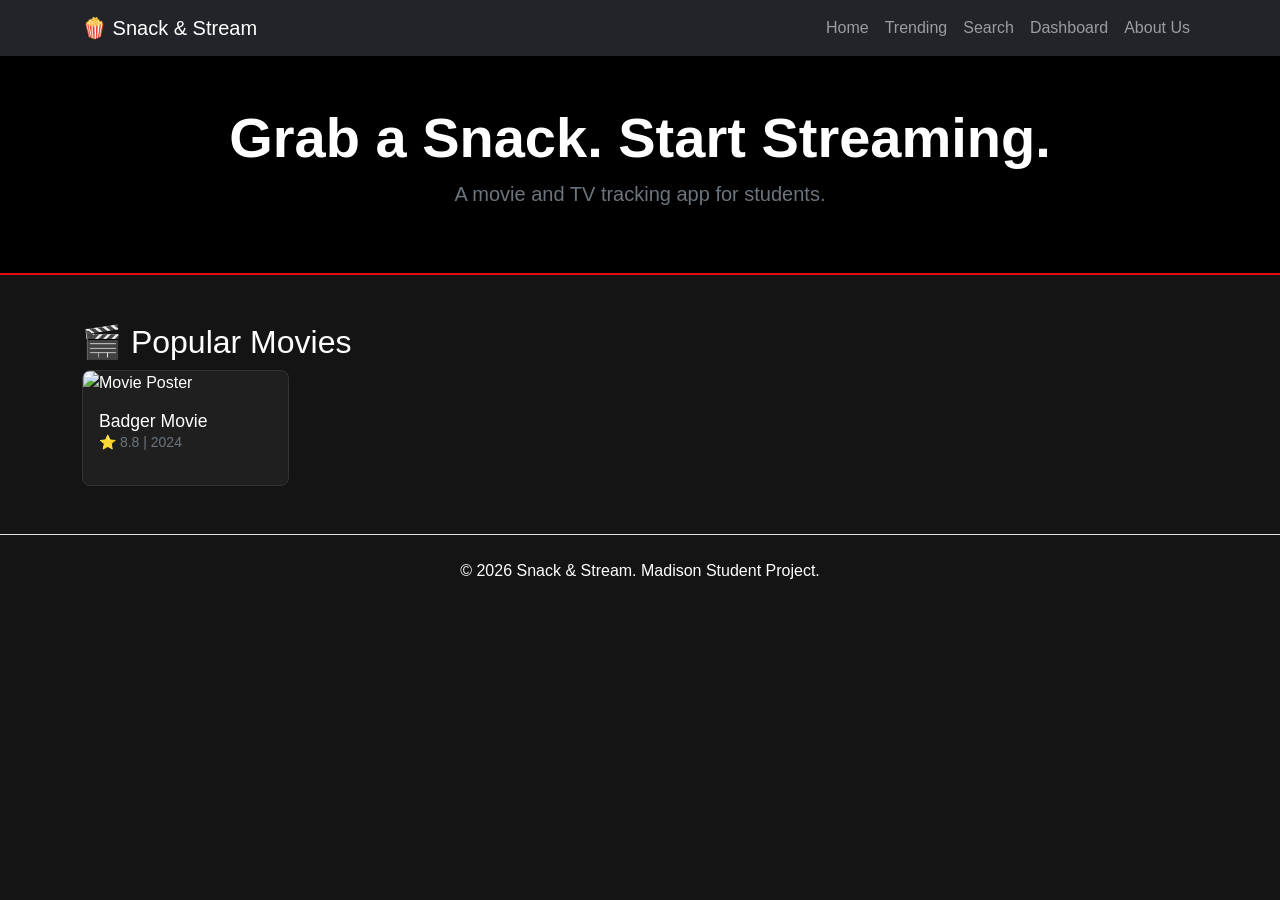
==== index.html @ 23dd026c "fix: home page main class fault" ====
<!doctype html>
<html lang="en">
    <head>
        <meta charset="UTF-8" />
        <title>Snack & Stream - Discover your favorite show</title>
        <link href="https://cdn.jsdelivr.net/npm/bootstrap@5.3.0/dist/css/bootstrap.min.css" rel="stylesheet" />
        <link rel="stylesheet" href="css/styles.css" />
    </head>
    <body>
        <nav class="navbar navbar-expand-lg navbar-dark bg-dark sticky-top">
            <div class="container">
                <a class="navbar-brand" href="index.html">🍿 Snack & Stream</a>
                <button
                    class="navbar-toggler"
                    type="button"
                    data-bs-toggle="collapse"
                    data-bs-target="#navbarNav"
                    aria-label="Toggle navigation"
                >
                    <span class="navbar-toggler-icon"></span>
                </button>
                <div class="collapse navbar-collapse" id="navbarNav">
                    <ul class="navbar-nav ms-auto">
                        <li class="nav-item"><a class="nav-link" href="index.html">Home</a></li>
                        <li class="nav-item"><a class="nav-link" href="pages/trending.html">Trending</a></li>
                        <li class="nav-item"><a class="nav-link" href="pages/search.html">Search</a></li>
                        <li class="nav-item"><a class="nav-link" href="dashboard.html">Dashboard</a></li>
                        <li class="nav-item"><a class="nav-link" href="about.html">About Us</a></li>
                    </ul>
                </div>
            </div>
        </nav>
        <header class="draft-hero py-5">
            <div class="container text-center">
                <h1 class="display-4 fw-bold">Grab a Snack. Start Streaming.</h1>
                <p class="lead text-secondary">A movie and TV tracking app for students.</p>
            </div>
        </header>

        <main class="container my-5">
            <section>
                <h2>🎬 Popular Movies</h2>
                <div class="cards-grid">
                    <article class="draft-card">
                        <img
                            src="https://images.unsplash.com/photo-1440404653325-ab127d49abc1?w=400"
                            alt="Movie Poster"
                            class="img-fluid"
                        />
                        <div class="p-3">
                            <h3>Badger Movie</h3>
                            <p class="small text-secondary">⭐ 8.8 | 2024</p>
                        </div>
                    </article>
                </div>
            </section>
        </main>

        <footer class="text-center py-4 border-top">
            <p>&copy; 2026 Snack & Stream. Madison Student Project.</p>
        </footer>
        <script src="https://cdn.jsdelivr.net/npm/bootstrap@5.3.0/dist/js/bootstrap.bundle.min.js"></script>

        <script src="js/api.js"></script>
        <script src="js/main.js"></script>
    </body>
</html>
---- css/styles.css ----
:root {
    --primary: #e50914;
    --dark: #141414;
    --text: #ffffff;
    --gray: #b3b3b3;
}

body {
    background-color: var(--dark);
    color: var(--text);
    font-family: sans-serif;
    margin: 0;
}

/* Grid */
.cards-grid {
    display: grid;
    grid-template-columns: repeat(auto-fill, minmax(200px, 1fr));
    gap: 20px;
}

.draft-card {
    background: #1f1f1f;
    border-radius: 8px;
    overflow: hidden;
    border: 1px solid #333;
}

.draft-card img {
    width: 100%;
    aspect-ratio: 2/3;
    object-fit: cover;
}

.draft-card h3 {
    font-size: 1.1rem;
    margin: 0;
}

.draft-hero {
    background: #000;
    border-bottom: 2px solid var(--primary);
}
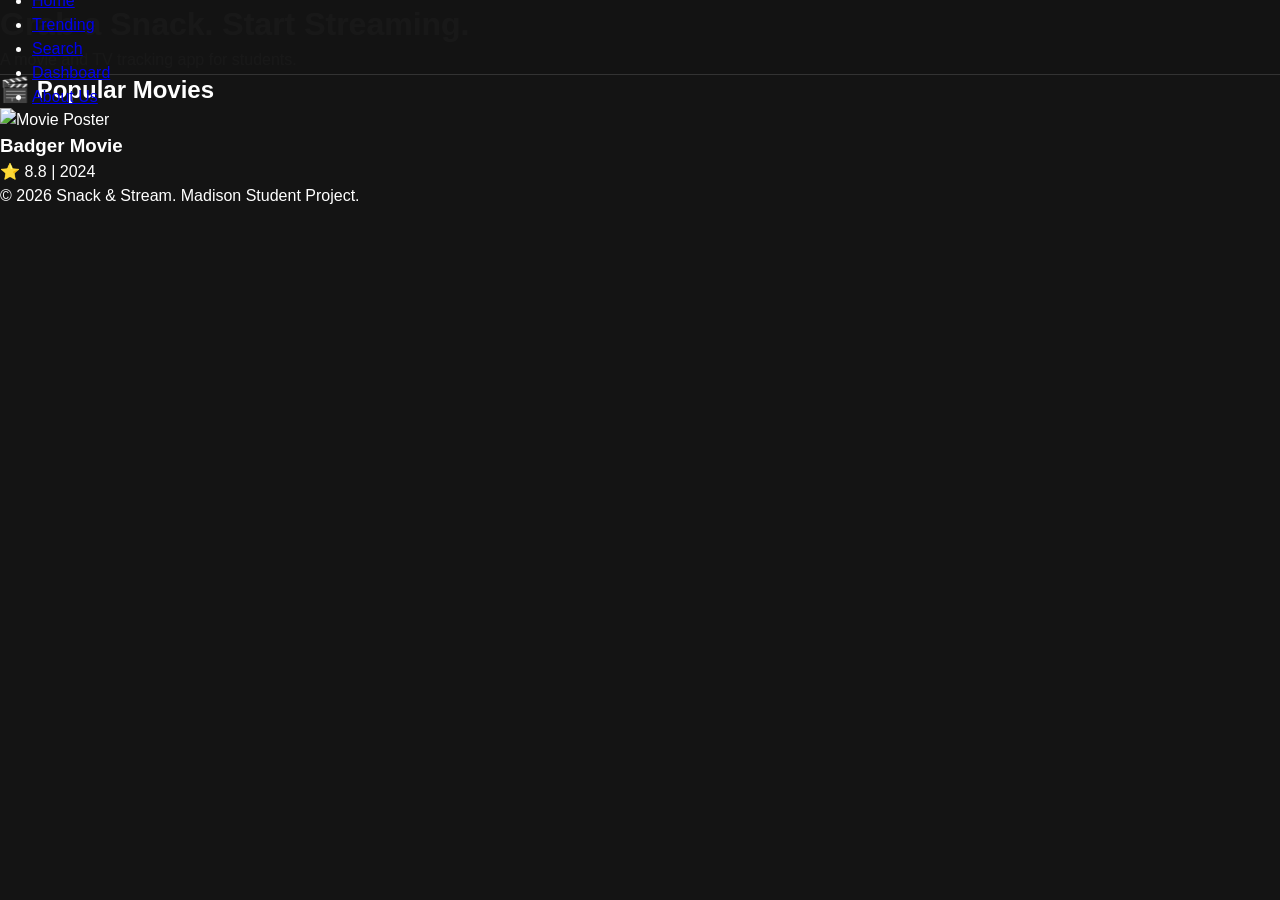
==== commit b5123ae4: "fix: trending nav (big problem)+css" ====
--- a/index.html
+++ b/index.html
@@ -3,7 +3,6 @@
     <head>
         <meta charset="UTF-8" />
         <title>Snack & Stream - Discover your favorite show</title>
-        <link href="https://cdn.jsdelivr.net/npm/bootstrap@5.3.0/dist/css/bootstrap.min.css" rel="stylesheet" />
         <link rel="stylesheet" href="css/styles.css" />
     </head>
     <body>
@@ -21,11 +20,21 @@
                 </button>
                 <div class="collapse navbar-collapse" id="navbarNav">
                     <ul class="navbar-nav ms-auto">
-                        <li class="nav-item"><a class="nav-link" href="index.html">Home</a></li>
-                        <li class="nav-item"><a class="nav-link" href="pages/trending.html">Trending</a></li>
-                        <li class="nav-item"><a class="nav-link" href="pages/search.html">Search</a></li>
-                        <li class="nav-item"><a class="nav-link" href="dashboard.html">Dashboard</a></li>
-                        <li class="nav-item"><a class="nav-link" href="about.html">About Us</a></li>
+                        <li class="nav-item">
+                            <a class="nav-link" href="index.html">Home</a>
+                        </li>
+                        <li class="nav-item">
+                            <a class="nav-link" href="pages/trending.html">Trending</a>
+                        </li>
+                        <li class="nav-item">
+                            <a class="nav-link" href="pages/search.html">Search</a>
+                        </li>
+                        <li class="nav-item">
+                            <a class="nav-link" href="dashboard.html">Dashboard</a>
+                        </li>
+                        <li class="nav-item">
+                            <a class="nav-link" href="about.html">About Us</a>
+                        </li>
                     </ul>
                 </div>
             </div>
--- a/css/styles.css
+++ b/css/styles.css
@@ -1,43 +1,248 @@
+/* ===== 1. GLOBAL SETTINGS & VARIABLES ===== */
 :root {
     --primary: #e50914;
-    --dark: #141414;
-    --text: #ffffff;
-    --gray: #b3b3b3;
+    --background: #141414;
+    --surface: #1f1f1f;
+    --surface-hover: #2a2a2a;
+    --text-primary: #ffffff;
+    --text-secondary: #b3b3b3;
+    --text-muted: #757575;
+    --success: #46d369;
+    --radius: 8px;
+    --shadow: 0 4px 20px rgba(0, 0, 0, 0.5);
+    --nav-height: 75px; /* Define Navbar height for calculations */
+}
+
+* {
+    box-sizing: border-box; /* Prevents padding from breaking layout width */
+    margin: 0;
+    padding: 0;
 }
 
 body {
-    background-color: var(--dark);
-    color: var(--text);
-    font-family: sans-serif;
-    margin: 0;
-}
-
-/* Grid */
-.cards-grid {
-    display: grid;
-    grid-template-columns: repeat(auto-fill, minmax(200px, 1fr));
-    gap: 20px;
-}
-
-.draft-card {
-    background: #1f1f1f;
-    border-radius: 8px;
+    background-color: var(--background);
+    color: var(--text-primary);
+    font-family: 'Segoe UI', Roboto, Helvetica, Arial, sans-serif;
+    line-height: 1.5;
+}
+
+/* ===== 2. NAVIGATION BAR ===== */
+.navbar {
+    position: fixed;
+    top: 0;
+    left: 0;
+    right: 0;
+    height: var(--nav-height);
+    z-index: 1000;
+    background-color: rgba(20, 20, 20, 0.98);
+    border-bottom: 1px solid #333;
+    padding: 0 2rem;
+    display: flex;
+    align-items: center;
+}
+
+.nav-container {
+    width: 100%;
+    max-width: 1400px;
+    margin: 0 auto;
+    display: flex;
+    align-items: center;
+    justify-content: space-between;
+}
+
+.logo {
+    display: flex;
+    align-items: center;
+    gap: 10px;
+    text-decoration: none;
+    font-weight: bold;
+    font-size: 1.4rem;
+    color: var(--primary);
+}
+
+.logo-icon {
+    font-size: 1.8rem;
+}
+
+.nav-links {
+    display: flex;
+    list-style: none;
+    gap: 2rem;
+}
+
+.nav-links a {
+    text-decoration: none;
+    color: var(--text-secondary);
+    font-size: 0.95rem;
+    font-weight: 500;
+    transition: all 0.3s ease;
+    padding: 0.5rem 0;
+    position: relative;
+}
+
+.nav-links a:hover {
+    color: var(--text-primary);
+}
+
+/* Active Page Indicator (The Red Line) */
+.nav-links a.active {
+    color: var(--text-primary);
+}
+
+.nav-links a.active::after {
+    content: '';
+    position: absolute;
+    bottom: -5px;
+    left: 0;
+    width: 100%;
+    height: 2px;
+    background-color: var(--primary);
+}
+
+/* ===== 3. PAGE HEADERS (FIXED THE OVERLAP HERE) ===== */
+.search-header {
+    /* Critical Fix: Padding-top must be larger than the navbar height */
+    padding: calc(var(--nav-height) + 2rem) 2rem 2rem;
+    max-width: 1400px;
+    margin: 0 auto;
+}
+
+.dashboard-tabs {
+    display: flex;
+    gap: 1.5rem;
+    border-bottom: 1px solid #333;
+    margin-bottom: 2rem;
+}
+
+.tab-btn {
+    background: none;
+    border: none;
+    color: var(--text-secondary);
+    padding: 0.75rem 0;
+    cursor: pointer;
+    font-size: 1rem;
+    position: relative;
+}
+
+.tab-btn.active {
+    color: var(--text-primary);
+}
+
+.tab-btn.active::after {
+    content: '';
+    position: absolute;
+    bottom: -1px;
+    left: 0;
+    width: 100%;
+    height: 2px;
+    background-color: var(--primary);
+}
+
+/* ===== 4. TRENDING LIST SECTION ===== */
+.section {
+    padding: 2rem;
+    max-width: 1400px;
+    margin: 0 auto;
+}
+
+.section-title {
+    font-size: 1.5rem;
+    font-weight: 600;
+    margin-bottom: 1.5rem;
+}
+
+.trending-list {
+    display: flex;
+    flex-direction: column;
+    gap: 1rem;
+}
+
+.trending-item {
+    display: flex;
+    align-items: center;
+    gap: 1.5rem;
+    background: var(--surface);
+    border-radius: var(--radius);
+    padding: 1rem;
+    text-decoration: none;
+    color: inherit;
+    transition:
+        background 0.3s ease,
+        transform 0.2s ease;
+}
+
+.trending-item:hover {
+    background: var(--surface-hover);
+    transform: scale(1.005);
+}
+
+.trending-rank {
+    font-size: 2.5rem;
+    font-weight: 800;
+    color: var(--text-muted);
+    min-width: 60px;
+    text-align: center;
+    font-style: italic;
+    opacity: 0.5;
+}
+
+.trending-image {
+    width: 80px;
+    height: 120px;
+    border-radius: 4px;
     overflow: hidden;
-    border: 1px solid #333;
-}
-
-.draft-card img {
-    width: 100%;
-    aspect-ratio: 2/3;
+    flex-shrink: 0;
+}
+
+.trending-image img {
+    width: 100%;
+    height: 100%;
     object-fit: cover;
 }
 
-.draft-card h3 {
-    font-size: 1.1rem;
-    margin: 0;
-}
-
-.draft-hero {
-    background: #000;
-    border-bottom: 2px solid var(--primary);
-}
+.trending-info {
+    flex: 1;
+}
+
+.trending-title {
+    font-size: 1.25rem;
+    font-weight: 600;
+    margin-bottom: 0.25rem;
+}
+
+.trending-meta {
+    display: flex;
+    gap: 1rem;
+    font-size: 0.875rem;
+    color: var(--text-secondary);
+    margin-bottom: 0.5rem;
+}
+
+/* Trend Indicator (The Up/Down arrows) */
+.trend-indicator {
+    font-weight: bold;
+    font-size: 0.9rem;
+    min-width: 40px;
+    text-align: right;
+}
+
+/* ===== 5. RESPONSIVE DESIGN ===== */
+@media (max-width: 768px) {
+    .nav-links {
+        display: none; /* Hide links on mobile - usually replaced by a burger menu */
+    }
+
+    .trending-item {
+        gap: 1rem;
+        padding: 0.75rem;
+    }
+
+    .trending-rank {
+        font-size: 1.8rem;
+        min-width: 40px;
+    }
+
+    .trending-info p {
+        display: none; /* Hide description on mobile to save space */
+    }
+}
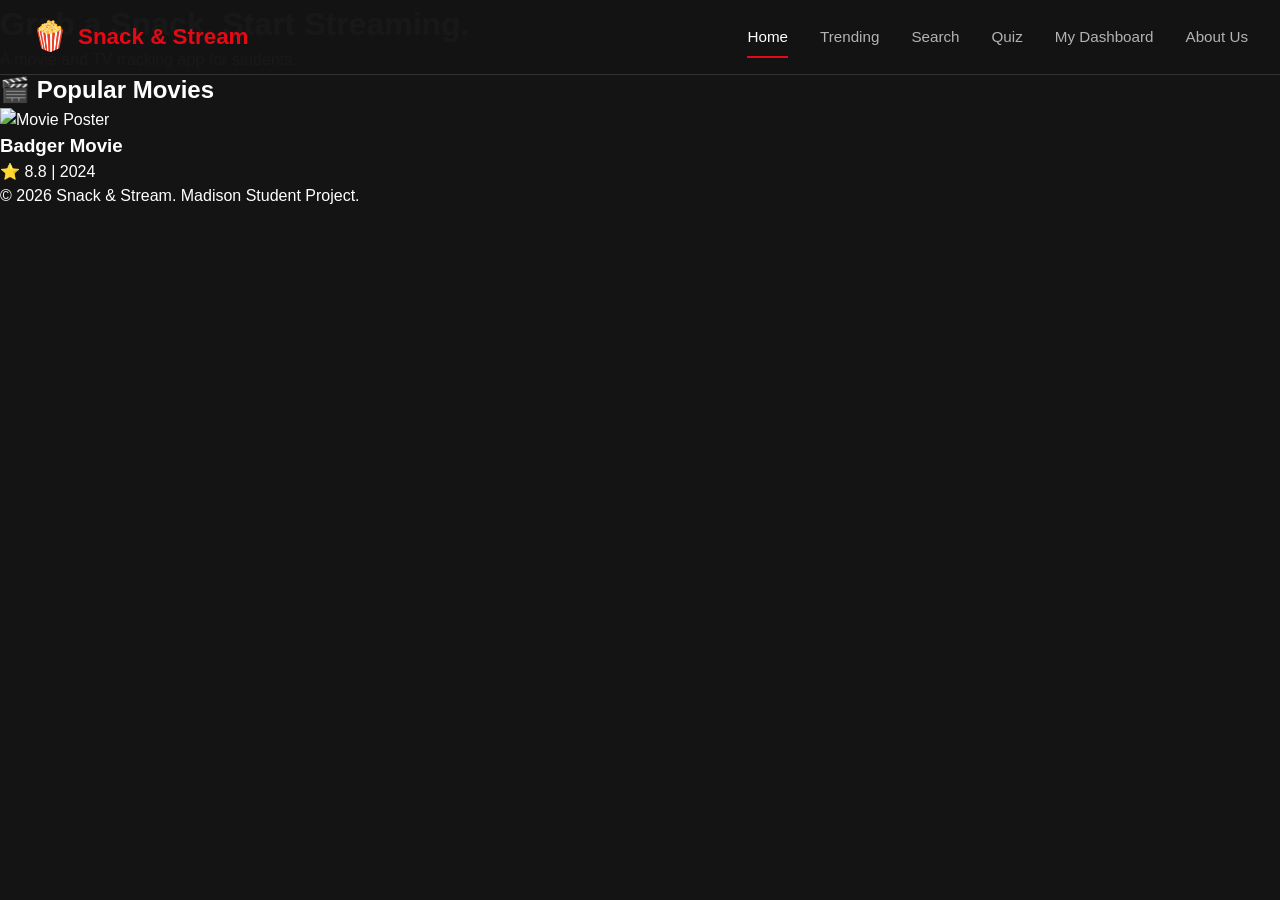
==== commit c0165cc3: "fix: homepage nav bar" ====
--- a/index.html
+++ b/index.html
@@ -6,37 +6,20 @@
         <link rel="stylesheet" href="css/styles.css" />
     </head>
     <body>
-        <nav class="navbar navbar-expand-lg navbar-dark bg-dark sticky-top">
-            <div class="container">
-                <a class="navbar-brand" href="index.html">🍿 Snack & Stream</a>
-                <button
-                    class="navbar-toggler"
-                    type="button"
-                    data-bs-toggle="collapse"
-                    data-bs-target="#navbarNav"
-                    aria-label="Toggle navigation"
-                >
-                    <span class="navbar-toggler-icon"></span>
-                </button>
-                <div class="collapse navbar-collapse" id="navbarNav">
-                    <ul class="navbar-nav ms-auto">
-                        <li class="nav-item">
-                            <a class="nav-link" href="index.html">Home</a>
-                        </li>
-                        <li class="nav-item">
-                            <a class="nav-link" href="pages/trending.html">Trending</a>
-                        </li>
-                        <li class="nav-item">
-                            <a class="nav-link" href="pages/search.html">Search</a>
-                        </li>
-                        <li class="nav-item">
-                            <a class="nav-link" href="dashboard.html">Dashboard</a>
-                        </li>
-                        <li class="nav-item">
-                            <a class="nav-link" href="about.html">About Us</a>
-                        </li>
-                    </ul>
-                </div>
+        <nav class="navbar" id="navbar">
+            <div class="nav-container">
+                <a href="index.html" class="logo">
+                    <span class="logo-icon">🍿</span>
+                    <span>Snack & Stream</span>
+                </a>
+                <ul class="nav-links" id="navLinks">
+                    <li><a href="index.html" class="active">Home</a></li>
+                    <li><a href="pages/trending.html">Trending</a></li>
+                    <li><a href="pages/search.html">Search</a></li>
+                    <li><a href="pages/quiz.html">Quiz</a></li>
+                    <li><a href="pages/dashboard.html">My Dashboard</a></li>
+                    <li><a href="pages/about.html">About Us</a></li>
+                </ul>
             </div>
         </nav>
         <header class="draft-hero py-5">
--- a/css/styles.css
+++ b/css/styles.css
@@ -7,7 +7,6 @@
     --text-primary: #ffffff;
     --text-secondary: #b3b3b3;
     --text-muted: #757575;
-    --success: #46d369;
     --radius: 8px;
     --shadow: 0 4px 20px rgba(0, 0, 0, 0.5);
     --nav-height: 75px; /* Define Navbar height for calculations */
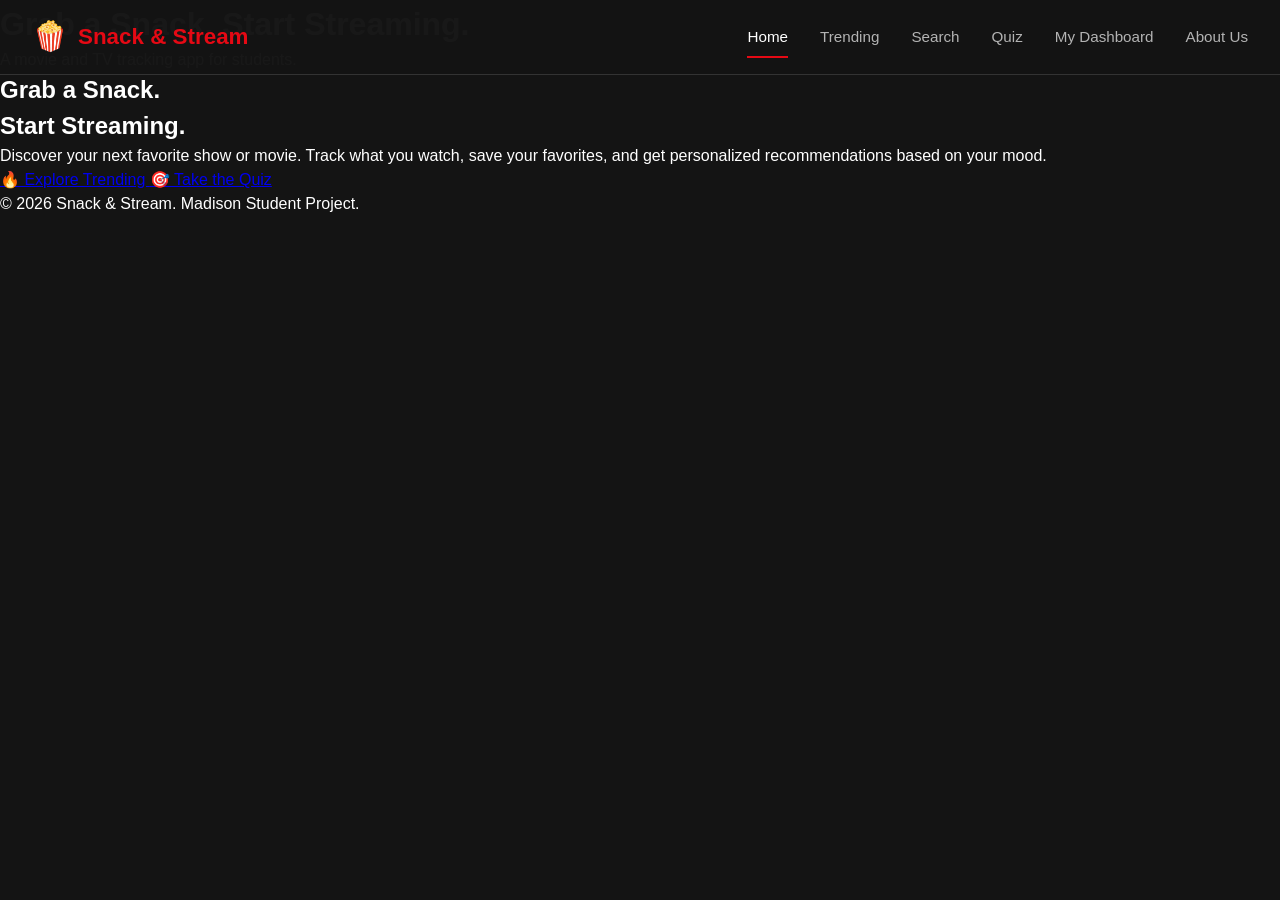
==== commit 11a21dbe: "fix: section" ====
--- a/index.html
+++ b/index.html
@@ -30,20 +30,20 @@
         </header>
 
         <main class="container my-5">
-            <section>
-                <h2>🎬 Popular Movies</h2>
-                <div class="cards-grid">
-                    <article class="draft-card">
-                        <img
-                            src="https://images.unsplash.com/photo-1440404653325-ab127d49abc1?w=400"
-                            alt="Movie Poster"
-                            class="img-fluid"
-                        />
-                        <div class="p-3">
-                            <h3>Badger Movie</h3>
-                            <p class="small text-secondary">⭐ 8.8 | 2024</p>
-                        </div>
-                    </article>
+            <section class="hero">
+                <div class="hero-content">
+                    <h1 class="hero-title">
+                        Grab a Snack.<br />
+                        <span class="text-red">Start Streaming.</span>
+                    </h1>
+                    <p class="hero-description">
+                        Discover your next favorite show or movie. Track what you watch, save your favorites, and get
+                        personalized recommendations based on your mood.
+                    </p>
+                    <div class="hero-buttons">
+                        <a href="pages/trending.html" class="btn btn-primary"> 🔥 Explore Trending </a>
+                        <a href="pages/quiz.html" class="btn btn-secondary"> 🎯 Take the Quiz </a>
+                    </div>
                 </div>
             </section>
         </main>
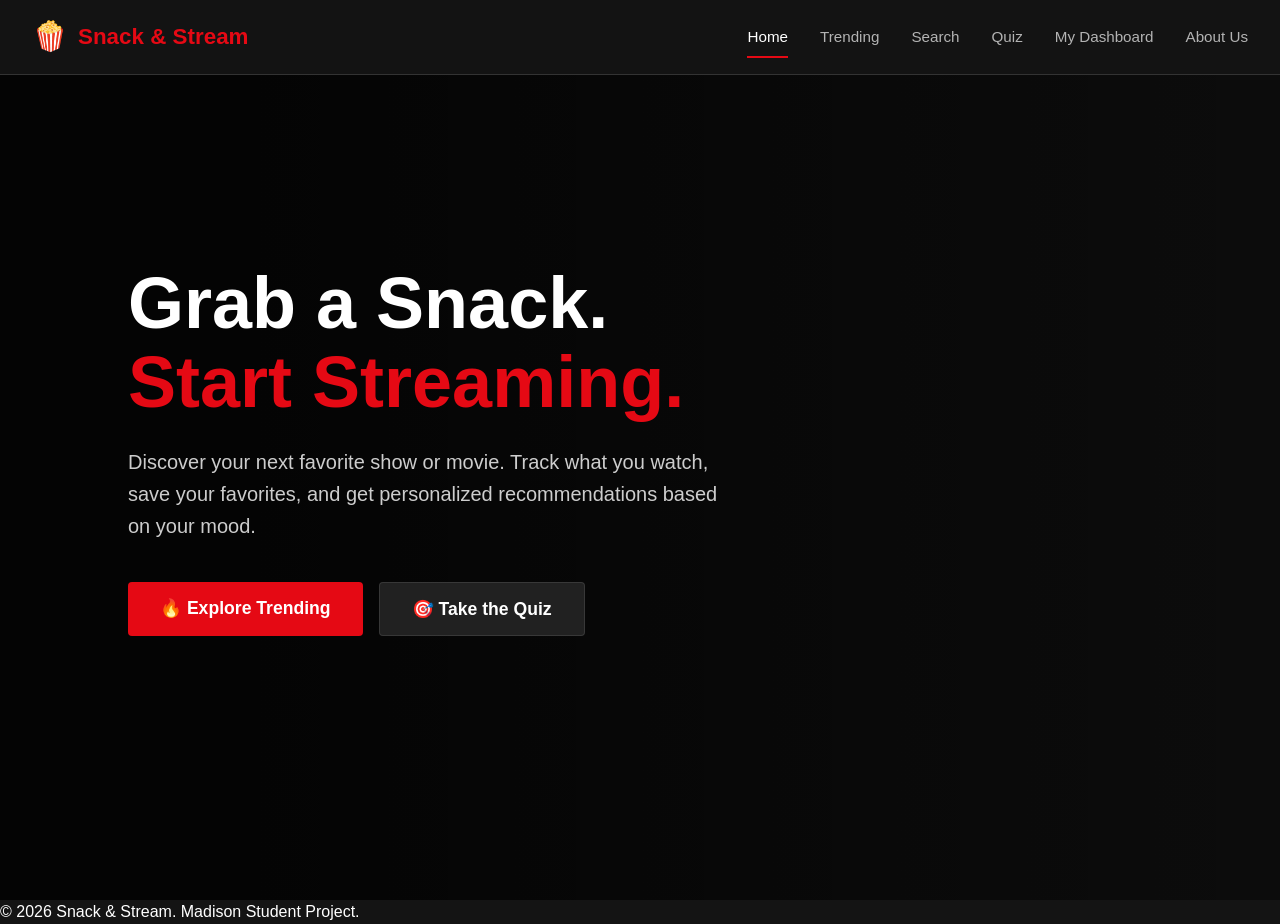
==== commit ffc62716: "fix: home page lay out delete movie part" ====
--- a/index.html
+++ b/index.html
@@ -22,13 +22,6 @@
                 </ul>
             </div>
         </nav>
-        <header class="draft-hero py-5">
-            <div class="container text-center">
-                <h1 class="display-4 fw-bold">Grab a Snack. Start Streaming.</h1>
-                <p class="lead text-secondary">A movie and TV tracking app for students.</p>
-            </div>
-        </header>
-
         <main class="container my-5">
             <section class="hero">
                 <div class="hero-content">
--- a/css/styles.css
+++ b/css/styles.css
@@ -242,6 +242,72 @@
     }
 
     .trending-info p {
-        display: none; /* Hide description on mobile to save space */
+        display: none;
     }
 }
+
+.hero {
+    position: relative;
+    height: 100vh;
+    min-height: 600px;
+    display: flex;
+    align-items: center;
+    justify-content: flex-start;
+    padding: 0 10%;
+
+    background:
+        linear-gradient(to right, rgba(0, 0, 0, 0.8) 20%, rgba(0, 0, 0, 0.4) 100%),
+        url('https://images.unsplash.com/photo-1489599849927-2ee91cede3ba?ixlib=rb-4.0.3&auto=format&fit=crop&w=1920&q=80');
+    background-size: cover;
+    background-position: center;
+}
+
+.hero-content {
+    max-width: 800px;
+    z-index: 10;
+}
+
+.hero-title {
+    font-size: 4.5rem;
+    font-weight: 800;
+    line-height: 1.1;
+    margin-bottom: 1.5rem;
+    color: #ffffff;
+}
+
+.text-red {
+    color: var(--primary);
+}
+
+.hero-description {
+    font-size: 1.25rem;
+    color: rgba(255, 255, 255, 0.8);
+    max-width: 600px;
+    margin-bottom: 2.5rem;
+    line-height: 1.6;
+}
+
+.hero-buttons {
+    display: flex;
+    gap: 1rem;
+}
+
+.btn {
+    padding: 0.8rem 2rem;
+    border-radius: 4px;
+    font-weight: 700;
+    text-decoration: none;
+    font-size: 1.1rem;
+    transition: all 0.3s ease;
+}
+
+.btn-primary {
+    background-color: var(--primary);
+    color: white;
+}
+
+.btn-secondary {
+    background-color: rgba(40, 40, 40, 0.8);
+    color: white;
+    border: 1px solid rgba(255, 255, 255, 0.1);
+}
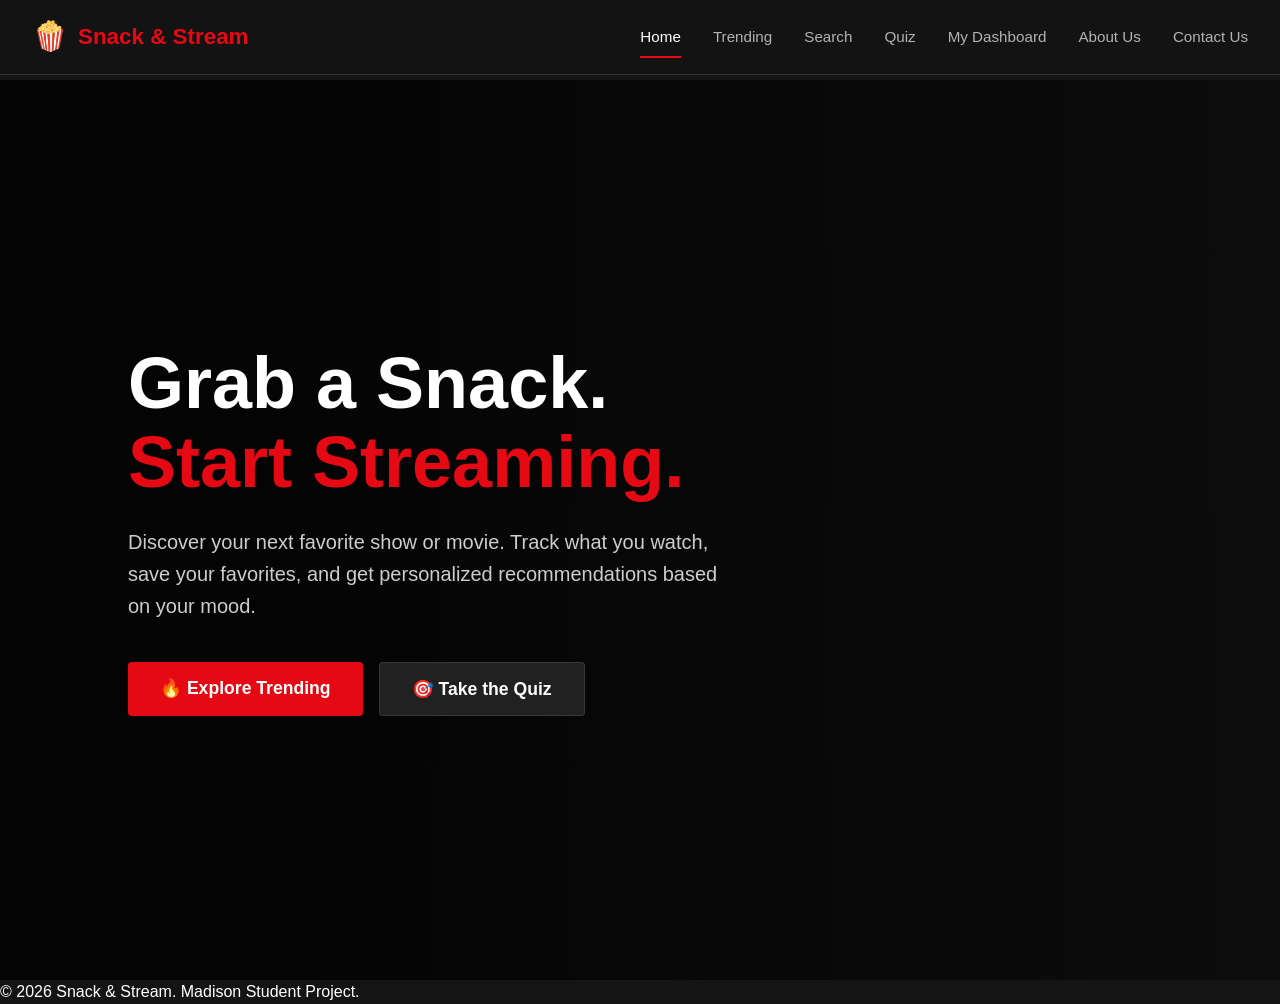
==== commit 0d8ad86c: "creates and implements contact us page" ====
--- a/index.html
+++ b/index.html
@@ -1,52 +1,58 @@
 <!doctype html>
 <html lang="en">
-    <head>
-        <meta charset="UTF-8" />
-        <title>Snack & Stream - Discover your favorite show</title>
-        <link rel="stylesheet" href="css/styles.css" />
-    </head>
-    <body>
-        <nav class="navbar" id="navbar">
-            <div class="nav-container">
-                <a href="index.html" class="logo">
-                    <span class="logo-icon">🍿</span>
-                    <span>Snack & Stream</span>
-                </a>
-                <ul class="nav-links" id="navLinks">
-                    <li><a href="index.html" class="active">Home</a></li>
-                    <li><a href="pages/trending.html">Trending</a></li>
-                    <li><a href="pages/search.html">Search</a></li>
-                    <li><a href="pages/quiz.html">Quiz</a></li>
-                    <li><a href="pages/dashboard.html">My Dashboard</a></li>
-                    <li><a href="pages/about.html">About Us</a></li>
-                </ul>
-            </div>
-        </nav>
-        <main class="container my-5">
-            <section class="hero">
-                <div class="hero-content">
-                    <h1 class="hero-title">
-                        Grab a Snack.<br />
-                        <span class="text-red">Start Streaming.</span>
-                    </h1>
-                    <p class="hero-description">
-                        Discover your next favorite show or movie. Track what you watch, save your favorites, and get
-                        personalized recommendations based on your mood.
-                    </p>
-                    <div class="hero-buttons">
-                        <a href="pages/trending.html" class="btn btn-primary"> 🔥 Explore Trending </a>
-                        <a href="pages/quiz.html" class="btn btn-secondary"> 🎯 Take the Quiz </a>
-                    </div>
-                </div>
-            </section>
-        </main>
+  <head>
+    <meta charset="UTF-8" />
+    <title>Snack & Stream - Discover your favorite show</title>
+    <link rel="stylesheet" href="css/styles.css" />
+  </head>
+  <body>
+    <nav class="navbar" id="navbar">
+      <div class="nav-container">
+        <a href="index.html" class="logo">
+          <span class="logo-icon">🍿</span>
+          <span>Snack & Stream</span>
+        </a>
+        <ul class="nav-links" id="navLinks">
+          <li><a href="index.html" class="active">Home</a></li>
+          <li><a href="pages/trending.html">Trending</a></li>
+          <li><a href="pages/search.html">Search</a></li>
+          <li><a href="pages/quiz.html">Quiz</a></li>
+          <li><a href="pages/dashboard.html">My Dashboard</a></li>
+          <li><a href="pages/about.html">About Us</a></li>
+          <li><a href="pages/contact.html">Contact Us</a></li>
+        </ul>
+      </div>
+    </nav>
+    <main class="container my-5">
+      <section class="hero">
+        <div class="hero-content">
+          <h1 class="hero-title">
+            Grab a Snack.<br />
+            <span class="text-red">Start Streaming.</span>
+          </h1>
+          <p class="hero-description">
+            Discover your next favorite show or movie. Track what you watch,
+            save your favorites, and get personalized recommendations based on
+            your mood.
+          </p>
+          <div class="hero-buttons">
+            <a href="pages/trending.html" class="btn btn-primary">
+              🔥 Explore Trending
+            </a>
+            <a href="pages/quiz.html" class="btn btn-secondary">
+              🎯 Take the Quiz
+            </a>
+          </div>
+        </div>
+      </section>
+    </main>
 
-        <footer class="text-center py-4 border-top">
-            <p>&copy; 2026 Snack & Stream. Madison Student Project.</p>
-        </footer>
-        <script src="https://cdn.jsdelivr.net/npm/bootstrap@5.3.0/dist/js/bootstrap.bundle.min.js"></script>
+    <footer class="text-center py-4 border-top">
+      <p>&copy; 2026 Snack & Stream. Madison Student Project.</p>
+    </footer>
+    <script src="https://cdn.jsdelivr.net/npm/bootstrap@5.3.0/dist/js/bootstrap.bundle.min.js"></script>
 
-        <script src="js/api.js"></script>
-        <script src="js/main.js"></script>
-    </body>
+    <script src="js/api.js"></script>
+    <script src="js/main.js"></script>
+  </body>
 </html>
--- a/css/styles.css
+++ b/css/styles.css
@@ -1,313 +1,769 @@
 /* ===== 1. GLOBAL SETTINGS & VARIABLES ===== */
 :root {
-    --primary: #e50914;
-    --background: #141414;
-    --surface: #1f1f1f;
-    --surface-hover: #2a2a2a;
-    --text-primary: #ffffff;
-    --text-secondary: #b3b3b3;
-    --text-muted: #757575;
-    --radius: 8px;
-    --shadow: 0 4px 20px rgba(0, 0, 0, 0.5);
-    --nav-height: 75px; /* Define Navbar height for calculations */
+  --primary: #e50914;
+  --background: #141414;
+  --surface: #1f1f1f;
+  --surface-hover: #2a2a2a;
+  --text-primary: #ffffff;
+  --text-secondary: #b3b3b3;
+  --text-muted: #757575;
+  --radius: 8px;
+  --shadow: 0 4px 20px rgba(0, 0, 0, 0.5);
+  --nav-height: 75px; /* Define Navbar height for calculations */
 }
 
 * {
-    box-sizing: border-box; /* Prevents padding from breaking layout width */
-    margin: 0;
-    padding: 0;
+  box-sizing: border-box; /* Prevents padding from breaking layout width */
+  margin: 0;
+  padding: 0;
 }
 
 body {
-    background-color: var(--background);
-    color: var(--text-primary);
-    font-family: 'Segoe UI', Roboto, Helvetica, Arial, sans-serif;
-    line-height: 1.5;
+  background-color: var(--background);
+  color: var(--text-primary);
+  font-family: "Segoe UI", Roboto, Helvetica, Arial, sans-serif;
+  line-height: 1.5;
 }
 
 /* ===== 2. NAVIGATION BAR ===== */
 .navbar {
-    position: fixed;
-    top: 0;
-    left: 0;
-    right: 0;
-    height: var(--nav-height);
-    z-index: 1000;
-    background-color: rgba(20, 20, 20, 0.98);
-    border-bottom: 1px solid #333;
-    padding: 0 2rem;
-    display: flex;
-    align-items: center;
+  position: fixed;
+  top: 0;
+  left: 0;
+  right: 0;
+  height: var(--nav-height);
+  z-index: 1000;
+  background-color: rgba(20, 20, 20, 0.98);
+  border-bottom: 1px solid #333;
+  padding: 0 2rem;
+  display: flex;
+  align-items: center;
 }
 
 .nav-container {
-    width: 100%;
-    max-width: 1400px;
-    margin: 0 auto;
-    display: flex;
-    align-items: center;
-    justify-content: space-between;
+  width: 100%;
+  max-width: 1400px;
+  margin: 0 auto;
+  display: flex;
+  align-items: center;
+  justify-content: space-between;
 }
 
 .logo {
-    display: flex;
-    align-items: center;
-    gap: 10px;
-    text-decoration: none;
-    font-weight: bold;
-    font-size: 1.4rem;
-    color: var(--primary);
+  display: flex;
+  align-items: center;
+  gap: 10px;
+  text-decoration: none;
+  font-weight: bold;
+  font-size: 1.4rem;
+  color: var(--primary);
 }
 
 .logo-icon {
-    font-size: 1.8rem;
+  font-size: 1.8rem;
 }
 
 .nav-links {
-    display: flex;
-    list-style: none;
-    gap: 2rem;
+  display: flex;
+  list-style: none;
+  gap: 2rem;
 }
 
 .nav-links a {
-    text-decoration: none;
-    color: var(--text-secondary);
-    font-size: 0.95rem;
-    font-weight: 500;
-    transition: all 0.3s ease;
-    padding: 0.5rem 0;
-    position: relative;
+  text-decoration: none;
+  color: var(--text-secondary);
+  font-size: 0.95rem;
+  font-weight: 500;
+  transition: all 0.3s ease;
+  padding: 0.5rem 0;
+  position: relative;
 }
 
 .nav-links a:hover {
-    color: var(--text-primary);
+  color: var(--text-primary);
 }
 
 /* Active Page Indicator (The Red Line) */
 .nav-links a.active {
-    color: var(--text-primary);
+  color: var(--text-primary);
 }
 
 .nav-links a.active::after {
-    content: '';
-    position: absolute;
-    bottom: -5px;
-    left: 0;
-    width: 100%;
-    height: 2px;
-    background-color: var(--primary);
-}
-
-/* ===== 3. PAGE HEADERS (FIXED THE OVERLAP HERE) ===== */
+  content: "";
+  position: absolute;
+  bottom: -5px;
+  left: 0;
+  width: 100%;
+  height: 2px;
+  background-color: var(--primary);
+}
+
+/* ===== 3. PAGE HEADERS  ===== */
 .search-header {
-    /* Critical Fix: Padding-top must be larger than the navbar height */
-    padding: calc(var(--nav-height) + 2rem) 2rem 2rem;
-    max-width: 1400px;
-    margin: 0 auto;
+  padding: calc(var(--nav-height) + 2rem) 2rem 2rem;
+  max-width: 1400px;
+  margin: 0 auto;
 }
 
 .dashboard-tabs {
-    display: flex;
-    gap: 1.5rem;
-    border-bottom: 1px solid #333;
-    margin-bottom: 2rem;
+  display: flex;
+  gap: 1.5rem;
+  border-bottom: 1px solid #333;
+  margin-bottom: 2rem;
 }
 
 .tab-btn {
-    background: none;
-    border: none;
-    color: var(--text-secondary);
-    padding: 0.75rem 0;
-    cursor: pointer;
-    font-size: 1rem;
-    position: relative;
+  background: none;
+  border: none;
+  color: var(--text-secondary);
+  padding: 0.75rem 0;
+  cursor: pointer;
+  font-size: 1rem;
+  position: relative;
 }
 
 .tab-btn.active {
-    color: var(--text-primary);
+  color: var(--text-primary);
 }
 
 .tab-btn.active::after {
-    content: '';
-    position: absolute;
-    bottom: -1px;
-    left: 0;
-    width: 100%;
-    height: 2px;
-    background-color: var(--primary);
+  content: "";
+  position: absolute;
+  bottom: -1px;
+  left: 0;
+  width: 100%;
+  height: 2px;
+  background-color: var(--primary);
 }
 
 /* ===== 4. TRENDING LIST SECTION ===== */
 .section {
-    padding: 2rem;
-    max-width: 1400px;
-    margin: 0 auto;
+  padding: 2rem;
+  max-width: 1400px;
+  margin: 0 auto;
 }
 
 .section-title {
-    font-size: 1.5rem;
-    font-weight: 600;
-    margin-bottom: 1.5rem;
-}
-
-.trending-list {
-    display: flex;
-    flex-direction: column;
-    gap: 1rem;
-}
-
-.trending-item {
-    display: flex;
-    align-items: center;
-    gap: 1.5rem;
-    background: var(--surface);
-    border-radius: var(--radius);
-    padding: 1rem;
-    text-decoration: none;
-    color: inherit;
-    transition:
-        background 0.3s ease,
-        transform 0.2s ease;
-}
-
-.trending-item:hover {
-    background: var(--surface-hover);
-    transform: scale(1.005);
-}
-
-.trending-rank {
-    font-size: 2.5rem;
-    font-weight: 800;
-    color: var(--text-muted);
-    min-width: 60px;
-    text-align: center;
-    font-style: italic;
-    opacity: 0.5;
-}
-
-.trending-image {
-    width: 80px;
-    height: 120px;
-    border-radius: 4px;
-    overflow: hidden;
-    flex-shrink: 0;
-}
-
-.trending-image img {
-    width: 100%;
-    height: 100%;
-    object-fit: cover;
-}
-
-.trending-info {
-    flex: 1;
-}
-
+  font-size: 1.5rem;
+  font-weight: 600;
+  margin-bottom: 1.5rem;
+}
+
+/* TRENDING CARD */
+.trending-card {
+  display: flex;
+  gap: 1rem;
+  background-color: #1f1f1f;
+  border: 1px solid #333;
+  border-radius: 12px;
+  padding: 1rem;
+  margin-bottom: 1rem;
+  color: white;
+  transition: 0.2s;
+  margin: 1rem auto;
+  max-width: 1200px;
+}
+
+/* hover effect */
+.trending-card:hover {
+  transform: scale(1.02);
+  cursor: pointer;
+}
+
+/* poster */
+.trending-poster {
+  width: 120px;
+  border-radius: 8px;
+  object-fit: cover;
+}
+
+/* right side */
+.trending-content {
+  display: flex;
+  flex-direction: column;
+  justify-content: center;
+}
+
+/* title */
 .trending-title {
-    font-size: 1.25rem;
-    font-weight: 600;
-    margin-bottom: 0.25rem;
-}
-
+  margin: 0;
+  font-size: 1.3rem;
+}
+
+/* rating + votes */
 .trending-meta {
-    display: flex;
-    gap: 1rem;
-    font-size: 0.875rem;
-    color: var(--text-secondary);
-    margin-bottom: 0.5rem;
-}
-
-/* Trend Indicator (The Up/Down arrows) */
-.trend-indicator {
-    font-weight: bold;
-    font-size: 0.9rem;
-    min-width: 40px;
-    text-align: right;
-}
-
+  margin: 0.4rem 0;
+  color: #b3b3b3;
+  font-size: 0.9rem;
+  display: flex;
+  gap: 1rem;
+}
+
+/* description */
+.trending-description {
+  font-size: 0.9rem;
+  color: #ccc;
+}
 /* ===== 5. RESPONSIVE DESIGN ===== */
 @media (max-width: 768px) {
-    .nav-links {
-        display: none; /* Hide links on mobile - usually replaced by a burger menu */
-    }
-
-    .trending-item {
-        gap: 1rem;
-        padding: 0.75rem;
-    }
-
-    .trending-rank {
-        font-size: 1.8rem;
-        min-width: 40px;
-    }
-
-    .trending-info p {
-        display: none;
-    }
+  .nav-links {
+    display: none; /* Hide links on mobile - usually replaced by a burger menu */
+  }
+
+  .trending-item {
+    gap: 1rem;
+    padding: 0.75rem;
+  }
+
+  .trending-rank {
+    font-size: 1.8rem;
+    min-width: 40px;
+  }
+
+  .trending-info p {
+    display: none;
+  }
 }
 
 .hero {
-    position: relative;
-    height: 100vh;
-    min-height: 600px;
-    display: flex;
-    align-items: center;
-    justify-content: flex-start;
-    padding: 0 10%;
-
-    background:
-        linear-gradient(to right, rgba(0, 0, 0, 0.8) 20%, rgba(0, 0, 0, 0.4) 100%),
-        url('https://images.unsplash.com/photo-1489599849927-2ee91cede3ba?ixlib=rb-4.0.3&auto=format&fit=crop&w=1920&q=80');
-    background-size: cover;
-    background-position: center;
+  position: relative;
+  height: 100vh;
+  min-height: 600px;
+  display: flex;
+  align-items: center;
+  justify-content: flex-start;
+  padding: 0 10%;
+
+  background:
+    linear-gradient(to right, rgba(0, 0, 0, 0.8) 20%, rgba(0, 0, 0, 0.4) 100%),
+    url("https://images.unsplash.com/photo-1489599849927-2ee91cede3ba?ixlib=rb-4.0.3&auto=format&fit=crop&w=1920&q=80");
+  background-size: cover;
+  background-position: center;
 }
 
 .hero-content {
-    max-width: 800px;
-    z-index: 10;
+  max-width: 800px;
+  z-index: 10;
 }
 
 .hero-title {
-    font-size: 4.5rem;
-    font-weight: 800;
-    line-height: 1.1;
-    margin-bottom: 1.5rem;
-    color: #ffffff;
+  font-size: 4.5rem;
+  font-weight: 800;
+  line-height: 1.1;
+  margin-bottom: 1.5rem;
+  color: #ffffff;
 }
 
 .text-red {
-    color: var(--primary);
+  color: var(--primary);
 }
 
 .hero-description {
-    font-size: 1.25rem;
-    color: rgba(255, 255, 255, 0.8);
-    max-width: 600px;
-    margin-bottom: 2.5rem;
-    line-height: 1.6;
+  font-size: 1.25rem;
+  color: rgba(255, 255, 255, 0.8);
+  max-width: 600px;
+  margin-bottom: 2.5rem;
+  line-height: 1.6;
 }
 
 .hero-buttons {
-    display: flex;
-    gap: 1rem;
+  display: flex;
+  gap: 1rem;
 }
 
 .btn {
-    padding: 0.8rem 2rem;
-    border-radius: 4px;
-    font-weight: 700;
-    text-decoration: none;
-    font-size: 1.1rem;
-    transition: all 0.3s ease;
+  padding: 0.8rem 2rem;
+  border-radius: 4px;
+  font-weight: 700;
+  text-decoration: none;
+  font-size: 1.1rem;
+  transition: all 0.3s ease;
 }
 
 .btn-primary {
-    background-color: var(--primary);
-    color: white;
+  background-color: var(--primary);
+  color: white;
 }
 
 .btn-secondary {
-    background-color: rgba(40, 40, 40, 0.8);
-    color: white;
-    border: 1px solid rgba(255, 255, 255, 0.1);
-}
+  background-color: rgba(40, 40, 40, 0.8);
+  color: white;
+  border: 1px solid rgba(255, 255, 255, 0.1);
+}
+
+/* ===== Detail page ===== */
+
+.detail-hero {
+  position: relative;
+  min-height: 80vh;
+  display: flex;
+  align-items: flex-end;
+  padding: 4rem 2rem;
+  overflow: hidden;
+  background-color: var(--background);
+}
+
+.detail-hero::before {
+  content: "";
+  position: absolute;
+  top: 0;
+  left: 0;
+  right: 0;
+  bottom: 0;
+  background-size: cover;
+  background-position: center;
+  filter: blur(20px) brightness(0.4);
+  z-index: 1;
+}
+
+.detail-content {
+  position: relative;
+  z-index: 2;
+  max-width: 1200px;
+  margin: 0 auto;
+  display: grid;
+  grid-template-columns: 280px 1fr;
+  gap: 3rem;
+  align-items: end;
+}
+
+.detail-poster {
+  width: 100%;
+  aspect-ratio: 2 / 3;
+  border-radius: var(--radius);
+  overflow: hidden;
+  box-shadow: var(--shadow);
+  background-color: var(--surface);
+}
+
+.detail-poster img {
+  width: 100%;
+  height: 100%;
+  object-fit: cover;
+  display: block;
+}
+
+.detail-info h1 {
+  font-size: 2.5rem;
+  font-weight: 700;
+  margin-bottom: 1rem;
+}
+
+.detail-meta {
+  display: flex;
+  gap: 1.5rem;
+  margin-bottom: 1rem;
+  color: var(--text-secondary);
+}
+
+.detail-description {
+  max-width: 700px;
+  color: var(--text-secondary);
+  line-height: 1.8;
+  margin-bottom: 2rem;
+}
+
+.detail-actions {
+  display: flex;
+  gap: 1rem;
+}
+
+.cast-grid {
+  display: grid;
+  grid-template-columns: repeat(auto-fill, minmax(150px, 1fr));
+  gap: 1.5rem;
+  text-align: left;
+}
+
+.cast-item {
+  display: flex;
+  flex-direction: column;
+  gap: 0.25rem;
+}
+
+.cast-name {
+  font-size: 0.875rem;
+  font-weight: 600;
+  margin: 0;
+  color: var(--text-primary);
+}
+
+.cast-role {
+  font-size: 0.75rem;
+  color: var(--text-secondary);
+  margin: 0;
+}
+
+/*card*/
+/* ===== MOVIE CARD DESIGN ===== */
+
+.cards-grid {
+  display: grid;
+  grid-template-columns: repeat(auto-fill, minmax(200px, 1fr));
+  gap: 1.5rem;
+}
+.card {
+  position: relative;
+  border-radius: var(--radius);
+  overflow: hidden;
+  background: var(--surface);
+  text-decoration: none;
+  display: block;
+  transition:
+    transform 0.3s ease,
+    box-shadow 0.3s ease;
+}
+
+.card:hover {
+  transform: translateY(-8px);
+  box-shadow: var(--shadow);
+}
+
+.card-image {
+  position: relative;
+  aspect-ratio: 2/3;
+  overflow: hidden;
+  background-color: #222;
+}
+
+.card-image img {
+  width: 100%;
+  height: 100%;
+  object-fit: cover;
+  transition: transform 0.5s ease;
+}
+
+.card:hover .card-image img {
+  transform: scale(1.08);
+}
+
+.card-overlay {
+  position: absolute;
+  inset: 0;
+  background: linear-gradient(to top, rgba(0, 0, 0, 0.8) 0%, transparent 60%);
+  opacity: 0;
+  transition: opacity 0.3s ease;
+  display: flex;
+  align-items: flex-end;
+  padding: 1rem;
+}
+
+.card:hover .card-overlay {
+  opacity: 1;
+}
+
+.card-content {
+  padding: 1rem;
+  background: var(--surface);
+}
+
+.card-title {
+  font-size: 1rem;
+  font-weight: 600;
+  margin-bottom: 0.4rem;
+  color: #ffffff;
+  white-space: nowrap;
+  overflow: hidden;
+  text-overflow: ellipsis;
+  display: block;
+}
+
+.card-meta {
+  display: flex;
+  align-items: center;
+  gap: 0.75rem;
+  font-size: 0.85rem;
+  color: var(--text-secondary);
+}
+
+.card-rating {
+  display: flex;
+  align-items: center;
+  gap: 0.25rem;
+  color: #ffc107;
+  font-weight: bold;
+}
+
+.card-badge {
+  position: absolute;
+  top: 0.75rem;
+  left: 0.75rem;
+  background: var(--primary);
+  color: #ffffff;
+  padding: 0.2rem 0.6rem;
+  border-radius: 4px;
+  font-size: 0.7rem;
+  font-weight: 700;
+  z-index: 2;
+  text-transform: uppercase;
+  letter-spacing: 0.5px;
+}
+
+.card .card-text {
+  color: white;
+}
+/* Make card relative for positioning */
+.card {
+  position: relative;
+}
+
+.save-btn {
+  display: block;
+  margin-top: 0.5rem;
+
+  background: transparent;
+  color: white;
+  border: 1px solid #666;
+  border-radius: 6px;
+  padding: 6px 12px;
+  font-size: 0.8rem;
+  cursor: pointer;
+
+  text-align: center;
+  transition: 0.2s;
+}
+
+/* hover */
+.save-btn:hover {
+  border-color: white;
+  color: white;
+}
+
+/* saved state */
+.save-btn.saved {
+  border-color: #e50914;
+  color: #e50914;
+}
+
+.remove-btn {
+  background: transparent;
+  color: white;
+  border: 1px solid #666;
+  border-radius: 6px;
+  padding: 6px 12px;
+  cursor: pointer;
+}
+
+.remove-btn:hover {
+  border-color: #e50914;
+  color: #e50914;
+}
+
+/* MOVIE CARD END */
+
+/*search*/
+.search-header {
+  padding: 8rem 2rem 2rem;
+  max-width: 1400px;
+  margin: 0 auto;
+}
+
+.search-form {
+  display: flex;
+  gap: 1rem;
+  margin-bottom: 2rem;
+}
+
+.search-input {
+  flex: 1;
+  padding: 1rem 1.5rem;
+  background: var(--surface);
+  border: 2px solid var(--border);
+  border-radius: var(--radius);
+  color: var(--text-primary);
+  font-size: 1rem;
+  transition: border-color 0.3s ease;
+}
+
+.search-input:focus {
+  border-color: var(--primary);
+  outline: none;
+}
+
+.search-input::placeholder {
+  color: var(--text-muted);
+}
+.quiz-page {
+  min-height: 100vh;
+  padding: 5rem 1.5rem;
+  background:
+    linear-gradient(rgba(0, 0, 0, 0.82), rgba(0, 0, 0, 0.9)),
+    url("https://images.unsplash.com/photo-1489599849927-2ee91cede3ba?w=1600");
+  background-size: cover;
+  background-position: center;
+  color: white;
+}
+
+.quiz-card {
+  max-width: 650px;
+  margin: 0 auto;
+  padding: 2.5rem;
+  background: rgba(20, 20, 20, 0.92);
+  border: 1px solid rgba(255, 255, 255, 0.12);
+  border-radius: 24px;
+  box-shadow: 0 20px 60px rgba(0, 0, 0, 0.55);
+}
+
+.quiz-tagline {
+  color: #ff1e2d;
+  font-weight: 700;
+  margin-bottom: 0.75rem;
+}
+
+.quiz-card h1 {
+  font-size: 2.5rem;
+  margin-bottom: 1rem;
+}
+
+.quiz-description {
+  color: #cfcfcf;
+  line-height: 1.6;
+  margin-bottom: 2rem;
+}
+
+.quiz-card label {
+  display: block;
+  margin-top: 1.2rem;
+  margin-bottom: 0.45rem;
+  font-weight: 700;
+}
+
+.quiz-card select {
+  width: 100%;
+  padding: 0.9rem 1rem;
+  border-radius: 12px;
+  border: 1px solid #333;
+  background: #111;
+  color: white;
+  font-size: 1rem;
+}
+
+.quiz-button {
+  width: 100%;
+  margin-top: 2rem;
+  padding: 1rem;
+  border: none;
+  border-radius: 14px;
+  background: #ff1028;
+  color: white;
+  font-weight: 800;
+  font-size: 1rem;
+  cursor: pointer;
+}
+
+.quiz-button:hover {
+  background: #ff3045;
+}
+
+#quiz-result {
+  margin-top: 2rem;
+}
+
+.quiz-movie-card {
+  padding: 1.5rem;
+  border-radius: 18px;
+  background: #181818;
+  border: 1px solid rgba(255, 255, 255, 0.12);
+  text-align: center;
+}
+
+.quiz-movie-card img {
+  width: 180px;
+  border-radius: 14px;
+  margin: 1rem 0;
+}
+
+.quiz-movie-card h2 {
+  color: #ff1e2d;
+}
+
+.quiz-movie-card h3 {
+  font-size: 1.5rem;
+  margin-bottom: 0.75rem;
+}
+
+.quiz-movie-card p {
+  color: #d6d6d6;
+  line-height: 1.5;
+}
+
+/** ABOUT US STYLES START**/
+.about-section {
+  color: white;
+  max-width: 800px;
+  margin: 0 auto;
+}
+
+.about-section h1 {
+  margin-bottom: 1rem;
+}
+
+.about-section h2 {
+  color: #e50914;
+  margin-top: 2rem;
+}
+
+.about-section p {
+  color: #ccc;
+  line-height: 1.6;
+}
+
+.about-section ul {
+  padding-left: 1.2rem;
+}
+
+.about-section li {
+  color: #ccc;
+  margin-bottom: 0.5rem;
+}
+/** ABOUT US STYLES END **/
+
+/**CONTACT US STYLE START **/
+.contact-section {
+  color: white;
+  max-width: 700px;
+}
+
+.contact-section p,
+.contact-section label {
+  color: #ccc;
+}
+
+.contact-section .form-control {
+  background-color: #1f1f1f;
+  color: white;
+  border: 1px solid #555;
+}
+
+.contact-section .form-control::placeholder {
+  color: #999;
+}
+
+.contact-section .form-control:focus {
+  background-color: #1f1f1f;
+  color: white;
+  border-color: #e50914;
+  box-shadow: none;
+}
+
+.contact-btn {
+  background-color: #e50914;
+  color: white;
+  border: none;
+  border-radius: 6px;
+  padding: 10px 18px;
+  cursor: pointer;
+}
+
+.contact-btn:hover {
+  background-color: #b20710;
+}
+
+/** CONTACT US END**/
+body {
+  padding-top: 80px;
+}
+
+.section {
+  padding-top: 2rem;
+}
